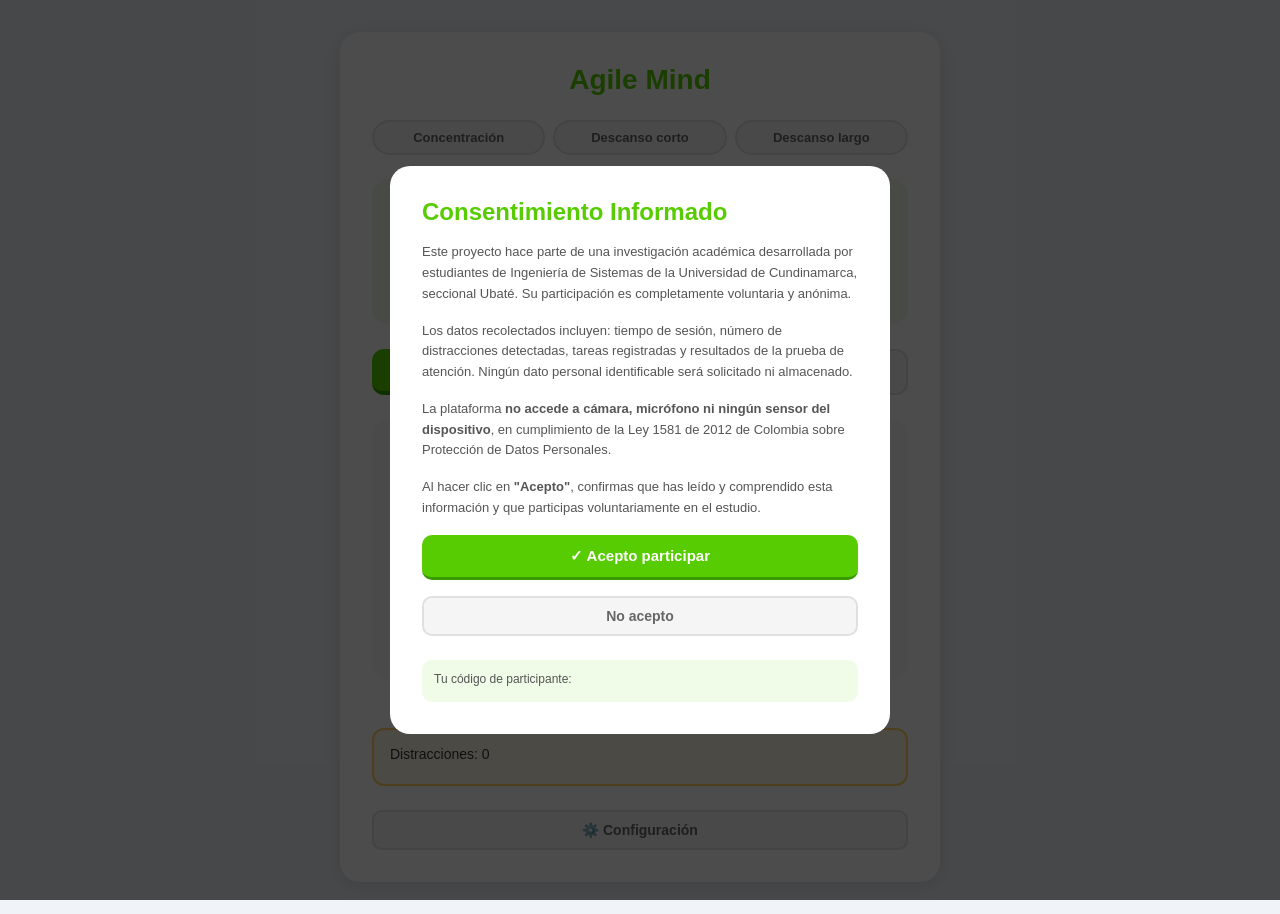
==== index.html @ c7f5c59f "chore: retira PDAC y cuestionario post-piloto (proyectados) y archivos de configuración del editor" ====
<!DOCTYPE html>
<html lang="es">
<head>
    <meta charset="UTF-8">
    <meta name="viewport" content="width=device-width, initial-scale=1.0">
    <title>Mente Ágil</title>
    <style>
    * {
        box-sizing: border-box;
        margin: 0;
        padding: 0;
        font-family: 'Segoe UI', sans-serif;
    }

    body {
        background: #f0f4f8;
        display: flex;
        justify-content: center;
        padding: 2rem;
    }
    .contenedor {
    background: #ffffff;
    border-radius: 20px;
    padding: 2rem;
    width: 100%;
    max-width: 600px;
    box-shadow: 0 4px 20px rgba(0,0,0,0.1);
    display: flex;
    flex-direction: column;
    gap: 1.5rem;
    }
    
    h1 {
    text-align: center;
    color: #58CC02;
    font-size: 28px;
    font-weight: 800;
    }

    .modos {
        display: flex;
        gap: 8px;
        justify-content: center;
    }

    .modos button {
        flex: 1;
        padding: 8px;
        border-radius: 20px;
        border: 2px solid #e0e0e0;
        background: #f5f5f5;
        color: #666;
        font-size: 13px;
        font-weight: 600;
        cursor: pointer;
    }

    .modos button:hover {
        border-color: #58CC02;
        color: #58CC02;
    }
    .temporizador {
    text-align: center;
    background: #f0fce8;
    border-radius: 16px;
    padding: 2rem;
    }

    #tiempo {
        font-size: 72px;
        font-weight: 800;
        color: #58CC02;
        letter-spacing: 4px;
    }

    .controles {
        display: flex;
        gap: 10px;
    }

    #btn-iniciar {
        flex: 2;
        padding: 12px;
        background: #58CC02;
        color: #fff;
        border: none;
        border-radius: 12px;
        font-size: 16px;
        font-weight: 700;
        cursor: pointer;
        border-bottom: 4px solid #3a9900;
    }

    #btn-iniciar:hover { background: #49b800; }

    #btn-reiniciar {
        flex: 1;
        padding: 12px;
        background: #f5f5f5;
        color: #666;
        border: 2px solid #e0e0e0;
        border-radius: 12px;
        font-size: 14px;
        font-weight: 600;
        cursor: pointer;
    }

    .agregar-tarea {
        background: #f9f9f9;
        border-radius: 16px;
        padding: 1.25rem;
        display: flex;
        flex-direction: column;
        gap: 10px;
    }

    .agregar-tarea input[type="text"] {
        padding: 10px 14px;
        border-radius: 10px;
        border: 2px solid #e0e0e0;
        font-size: 14px;
        width: 100%;
    }

    .agregar-tarea input[type="text"]:focus {
        outline: none;
        border-color: #58CC02;
    }

    .agregar-tarea select,
    .agregar-tarea input[type="number"] {
        padding: 8px 12px;
        border-radius: 10px;
        border: 2px solid #e0e0e0;
        font-size: 14px;
    }

    #btn-agregar {
        padding: 10px;
        background: #58CC02;
        color: #fff;
        border: none;
        border-radius: 10px;
        font-size: 14px;
        font-weight: 700;
        cursor: pointer;
        border-bottom: 3px solid #3a9900;
    }

    #lista-tareas {
        list-style: none;
        display: flex;
        flex-direction: column;
        gap: 8px;
    }

    #lista-tareas li {
        display: flex;
        align-items: center;
        justify-content: space-between;
        padding: 12px 14px;
        background: #f9f9f9;
        border-radius: 10px;
        border: 2px solid #e0e0e0;
        font-size: 13px;
        gap: 8px;
    }

    .btn-listo {
        padding: 5px 14px;
        background: #58CC02;
        color: #fff;
        border: none;
        border-radius: 8px;
        font-size: 12px;
        font-weight: 700;
        cursor: pointer;
        white-space: nowrap;
    }

    .distracciones {
        background: #fff8e6;
        border-radius: 12px;
        padding: 1rem;
        border: 2px solid #ffd166;
        font-size: 14px;
        color: #333;
    }

    #aviso-distraccion {
        margin-top: 6px;
        font-weight: 600;
        color: #b36800;
    }

    #btn-config {
        padding: 10px;
        background: #f5f5f5;
        border: 2px solid #e0e0e0;
        border-radius: 10px;
        font-size: 14px;
        font-weight: 600;
        cursor: pointer;
        color: #666;
    }

    #btn-config:hover {
        border-color: #58CC02;
        color: #58CC02;
    }

    #modal-config {
        position: fixed;
        inset: 0;
        background: rgba(0,0,0,0.5);
        display: flex;
        align-items: center;
        justify-content: center;
        z-index: 100;
    }

    .modal-contenido {
        background: #fff;
        border-radius: 20px;
        padding: 2rem;
        width: 90%;
        max-width: 400px;
        display: flex;
        flex-direction: column;
        gap: 12px;
        box-shadow: 0 8px 32px rgba(0,0,0,0.2);
        
    }

    .modal-contenido label {
        font-size: 13px;
        font-weight: 600;
        color: #555;
    }

    .modal-contenido input {
        padding: 8px 12px;
        border-radius: 8px;
        border: 2px solid #e0e0e0;
        font-size: 14px;
        width: 100%;
    }

    .modal-contenido input:focus {
        outline: none;
        border-color: #58CC02;
    }

    #btn-guardar-config {
        padding: 10px;
        background: #58CC02;
        color: #fff;
        border: none;
        border-radius: 10px;
        font-size: 14px;
        font-weight: 700;
        cursor: pointer;
        border-bottom: 3px solid #3a9900;
    }

    #btn-cerrar-config {
        padding: 10px;
        background: #f5f5f5;
        color: #666;
        border: 2px solid #e0e0e0;
        border-radius: 10px;
        font-size: 14px;
        font-weight: 600;
        cursor: pointer;
    }
    #btn-test {
    width: 100%;
    padding: 12px;
    background: #1CB0F6;
    color: #fff;
    border: none;
    border-radius: 12px;
    font-size: 15px;
    font-weight: 700;
    cursor: pointer;
    border-bottom: 4px solid #0a8fc4;
    }

    #btn-test:hover { background: #0a9fd8; }    
</style>
</head>

<body>

    <div class="contenedor">
        
        <h1>Agile Mind</h1>

        <div class="modos">
            <button id="btn-concentracion">Concentración</button>
            <button id="btn-descanso-corto">Descanso corto</button>
            <button id="btn-descanso-largo">Descanso largo</button>
        </div>

        <div class="temporizador">
            <span id="tiempo">25:00</span>
        </div>

        <div class="controles">
            <button id="btn-iniciar">Iniciar</button>
            <button id="btn-reiniciar">Reiniciar</button>
        </div>

        <div class="agregar-tarea">
            <h2>Agregar tarea</h2>
            <input type="text" id="input-tarea" placeholder="Escribe una tarea..."/>
            <select id="input-prioridad">
                <option value="alta">🔴 Alta</option>
                <option value="media">🟡 Media</option>
                <option value="baja">🟢 Baja</option>
            </select>
            <input type="number" id="input-pomodoros" min="1" max="10" value="1"/>
            <button id="btn-agregar">Agregar</button>
        </div>
      
        <ul id="lista-tareas"></ul>
            <div class="distracciones">
                <p>Distracciones: <span id="contador-distracciones">0</span></p>
                <p id="aviso-distraccion"></p>
            </div>
        <button id="btn-config">⚙️ Configuración</button>

        <div id="modal-config" style="display:none;">
            <div class="modal-contenido">
                <h2>Configuración</h2>
                
                <label>Concentración (min)</label>
                <input type="number" id="config-concentracion" value="25" min="1" max="60"/>
                
                <label>Descanso corto (min)</label>
                <input type="number" id="config-descanso-corto" value="5" min="1" max="30"/>
                
                <label>Descanso largo (min)</label>
                <input type="number" id="config-descanso-largo" value="15" min="1" max="60"/>

                <button id="btn-guardar-config">Guardar</button>
                <button id="btn-cerrar-config">Cerrar</button>
                <div style="padding:12px; background:#f0fce8; border-radius:10px;">
                    <p style="font-size:12px; color:#555; margin:0 0 4px;">Tu código de participante:</p>
                    <p id="codigo-participante" style="font-size:13px; font-weight:700; color:#3a9900; word-break:break-all; margin:0;"></p>
                </div>
            </div>
        </div>
    </div>
        <!--
        <a href="test.html">
        <button id="btn-test">🧠 Hacer test de concentración</button>
    </a>
    --->
        <!-- MODAL: CONSENTIMIENTO INFORMADO -->
    <div id="modal-consentimiento" style="display:none; position:fixed; inset:0; background:rgba(0,0,0,0.7); z-index:1000; align-items:center; justify-content:center;">
        <div style="background:#fff; border-radius:20px; padding:2rem; width:90%; max-width:500px; max-height:80vh; overflow-y:auto; display:flex; flex-direction:column; gap:1rem;">
            <h2 style="color:#58CC02; margin:0;">Consentimiento Informado</h2>
            <p style="font-size:13px; color:#555; line-height:1.6;">
                Este proyecto hace parte de una investigación académica desarrollada por estudiantes de 
                Ingeniería de Sistemas de la Universidad de Cundinamarca, seccional Ubaté. 
                Su participación es completamente voluntaria y anónima.
            </p>
            <p style="font-size:13px; color:#555; line-height:1.6;">
                Los datos recolectados incluyen: tiempo de sesión, número de distracciones detectadas, 
                tareas registradas y resultados de la prueba de atención. Ningún dato personal identificable 
                será solicitado ni almacenado.
            </p>
            <p style="font-size:13px; color:#555; line-height:1.6;">
                La plataforma <strong>no accede a cámara, micrófono ni ningún sensor del dispositivo</strong>, 
                en cumplimiento de la Ley 1581 de 2012 de Colombia sobre Protección de Datos Personales.
            </p>
            <p style="font-size:13px; color:#555; line-height:1.6;">
                Al hacer clic en <strong>"Acepto"</strong>, confirmas que has leído y comprendido esta 
                información y que participas voluntariamente en el estudio.
            </p>
            <button id="btn-aceptar" style="background:#58CC02; color:#fff; border:none; border-radius:10px; padding:12px; font-size:15px; font-weight:700; cursor:pointer; border-bottom:3px solid #3a9900;">
                ✓ Acepto participar
            </button>
            <button id="btn-rechazar" style="background:#f5f5f5; color:#666; border:2px solid #e0e0e0; border-radius:10px; padding:10px; font-size:14px; font-weight:600; cursor:pointer;">
                No acepto
            </button>
            <div style="margin-top:8px; padding:12px; background:#f0fce8; border-radius:10px;">
    <p style="font-size:12px; color:#555; margin:0 0 4px;">Tu código de participante:</p>
    <p id="codigo-participante" style="font-size:13px; font-weight:700; color:#3a9900; word-break:break-all; margin:0;"></p>
</div>
        </div>
    </div>

    <!-- MODAL: PRUEBA D2 REQUERIDA -->
    <div id="modal-d2" style="display:none; position:fixed; inset:0; background:rgba(0,0,0,0.7); z-index:1000; align-items:center; justify-content:center;">
        <div style="background:#fff; border-radius:20px; padding:2rem; width:90%; max-width:420px; display:flex; flex-direction:column; gap:1rem; text-align:center;">
            <span style="font-size:48px;">🧠</span>
            <h2 style="color:#333; margin:0;">Primero completa el test</h2>
            <p style="font-size:14px; color:#555; line-height:1.6;">
                Antes de iniciar tu primera sesión Pomodoro, necesitas completar la 
                <strong>Prueba de Atención y Concentración (PDAC)</strong>. 
                Esto nos ayuda a medir tu nivel inicial de concentración.
            </p>
            <button onclick="window.location.href='test.html'" style="background:#58CC02; color:#fff; border:none; border-radius:10px; padding:12px; font-size:15px; font-weight:700; cursor:pointer; border-bottom:3px solid #3a9900;">
                Ir al test ahora
            </button>
            <button id="btn-cerrar-d2" style="background:#f5f5f5; color:#666; border:2px solid #e0e0e0; border-radius:10px; padding:10px; font-size:14px; cursor:pointer;">
                Cancelar
            </button>
        </div>
    </div>

    <!-- MODAL: VALORACIÓN DE CONCENTRACIÓN -->
    <div id="modal-valoracion" style="display:none; position:fixed; inset:0; background:rgba(0,0,0,0.7); z-index:1000; align-items:center; justify-content:center;">
        <div style="background:#fff; border-radius:20px; padding:2rem; width:90%; max-width:380px; display:flex; flex-direction:column; gap:1rem; text-align:center;">
            <span style="font-size:40px;">⭐</span>
            <h2 style="color:#333; margin:0;">¿Cómo estuvo tu concentración?</h2>
            <p style="font-size:13px; color:#555;">Califica tu nivel de concentración durante esta sesión</p>
            <div style="display:flex; gap:10px; justify-content:center;">
                <button class="btn-stars" onclick="guardarValoracion(1)" style="width:48px; height:48px; border-radius:10px; border:2px solid #e0e0e0; background:#f5f5f5; font-size:20px; cursor:pointer;">1</button>
                <button class="btn-stars" onclick="guardarValoracion(2)" style="width:48px; height:48px; border-radius:10px; border:2px solid #e0e0e0; background:#f5f5f5; font-size:20px; cursor:pointer;">2</button>
                <button class="btn-stars" onclick="guardarValoracion(3)" style="width:48px; height:48px; border-radius:10px; border:2px solid #e0e0e0; background:#f5f5f5; font-size:20px; cursor:pointer;">3</button>
                <button class="btn-stars" onclick="guardarValoracion(4)" style="width:48px; height:48px; border-radius:10px; border:2px solid #e0e0e0; background:#f5f5f5; font-size:20px; cursor:pointer;">4</button>
                <button class="btn-stars" onclick="guardarValoracion(5)" style="width:48px; height:48px; border-radius:10px; border:2px solid #e0e0e0; background:#f5f5f5; font-size:20px; cursor:pointer;">5</button>
            </div>
            <p style="font-size:11px; color:#999;">1 = muy baja · 5 = excelente</p>
        </div>
    </div>
<script>
    let segundos = 25*60
    let corriendo = false
    let intervalo = null
    let tiempoConcentracion = 25
    let tiempoDescansoCorto = 5
    let tiempoDescansoLargo = 15

    const display = document.getElementById('tiempo')
    const btnIniciar = document.getElementById('btn-iniciar')
    const btnReiniciar = document.getElementById('btn-reiniciar')

    function mostrarTiempo() {
        let mins = Math.floor(segundos / 60)
        let segs = segundos % 60
        display.textContent = 
            String(mins).padStart(2, '0') + ':' + 
            String(segs).padStart(2, '0')
    }

  btnIniciar.addEventListener('click', function() {
    if (!corriendo) {
        if (!verificarD2AntesDeIniciar()) return
        corriendo = true
        btnIniciar.textContent = 'Pausar'
        intervalo = setInterval(function() {
            segundos--
            mostrarTiempo()
            if (segundos <= 0) {
                clearInterval(intervalo)
                corriendo = false
                btnIniciar.textContent = 'Iniciar'
                const sonido = new Audio('https://assets.mixkit.co/active_storage/sfx/2869/2869-preview.mp3')
                sonido.play()
                setTimeout(function() {
                    alert('¡Tiempo terminado!')
                }, 500)
                mostrarValoracion()
            }
        }, 1000)
    } else {
        corriendo = false
        clearInterval(intervalo)
        btnIniciar.textContent = 'Iniciar'
    }
})

    btnReiniciar.addEventListener('click', function() {
        clearInterval(intervalo)
        corriendo = false
        segundos = 25 * 60
        btnIniciar.textContent = 'Iniciar'
        mostrarTiempo()
        distracciones = 0
        contadorDistracciones.textContent = '0'
        avisoDistraccion.textContent = ''
    })

    const btnConcentracion = document.getElementById('btn-concentracion')
    const btnDescansoCorto = document.getElementById('btn-descanso-corto')
    const btnDescansoLargo = document.getElementById('btn-descanso-largo')

    function cambiarModo(nuevoTiempo) {
        clearInterval(intervalo)
        corriendo = false
        segundos = nuevoTiempo * 60
        btnIniciar.textContent = 'Iniciar'
        mostrarTiempo()
    }

    btnConcentracion.addEventListener('click', function() {
        cambiarModo(tiempoConcentracion)
    })

    btnDescansoCorto.addEventListener('click', function() {
        cambiarModo(tiempoDescansoCorto)
    })

    btnDescansoLargo.addEventListener('click', function() {
        cambiarModo(tiempoDescansoLargo)
    })

    const inputTarea = document.getElementById('input-tarea')
    const btnAgregar = document.getElementById('btn-agregar')
    const listaTareas = document.getElementById('lista-tareas')

    function agregarTarea() {
        const texto = inputTarea.value.trim()
        
        if (texto === '') return
        const prioridad = document.getElementById('input-prioridad').value
        const pomodoros = document.getElementById('input-pomodoros').value

        const colores = { alta: '🔴', media: '🟡', baja: '🟢' }

        const li = document.createElement('li')
        li.innerHTML = `
            <span>${colores[prioridad]} ${texto}</span>
            <span>🍅 ${pomodoros}</span>
            <button class="btn-listo">Listo</button>
        `

        li.querySelector('.btn-listo').addEventListener('click', function() {
            li.style.textDecoration = 'line-through'
            li.style.opacity = '0.5'
        })

        listaTareas.appendChild(li)
        
        inputTarea.value = ''
    }

    btnAgregar.addEventListener('click', function() {
        agregarTarea()
    })

    inputTarea.addEventListener('keypress', function(e) {
        if (e.key === 'Enter') agregarTarea()
    })
    let distracciones = 0
    const contadorDistracciones = document.getElementById('contador-distracciones')
    const avisoDistraccion = document.getElementById('aviso-distraccion')

    document.addEventListener('visibilitychange', function() {
        if (document.hidden) {
            if (corriendo) {
                distracciones++
                contadorDistracciones.textContent = distracciones
            }
        } else {
            if (distracciones > 0) {
                avisoDistraccion.textContent = '⚠️ Te distrajiste ' + distracciones + ' veces en este Pomodoro'
            }
        }
    })
    const btnConfig = document.getElementById('btn-config')
    const modalConfig = document.getElementById('modal-config')
    const btnCerrarConfig = document.getElementById('btn-cerrar-config')
    const btnGuardarConfig = document.getElementById('btn-guardar-config')

    btnConfig.addEventListener('click', function() {
        modalConfig.style.display = 'block'
    })

    btnCerrarConfig.addEventListener('click', function() {
        modalConfig.style.display = 'none'
    })

    btnGuardarConfig.addEventListener('click', function() {
        tiempoConcentracion = parseInt(document.getElementById('config-concentracion').value)
        tiempoDescansoCorto = parseInt(document.getElementById('config-descanso-corto').value)
        tiempoDescansoLargo = parseInt(document.getElementById('config-descanso-largo').value)
        
        cambiarModo(tiempoConcentracion)
        modalConfig.style.display = 'none'
    })
    // =====================
    // LOCALSTORAGE KEYS
    // =====================
    const KEY_CONSENTIMIENTO = 'ma_consentimiento'
    const KEY_PARTICIPANTE = 'ma_participante'
    const KEY_D2_COMPLETADO = 'ma_d2_completado'
    const KEY_VALORACIONES = 'ma_valoraciones'

    // =====================
    // CONSENTIMIENTO
    // =====================
    function mostrarModal(id) {
        document.getElementById(id).style.display = 'flex'
    }

    function ocultarModal(id) {
        document.getElementById(id).style.display = 'none'
    }

    function iniciarApp() {
        const consentido = localStorage.getItem(KEY_CONSENTIMIENTO)
        if (!consentido) {
            mostrarModal('modal-consentimiento')
        } else {
            asegurarParticipante()
        }
    }

    document.getElementById('btn-aceptar').addEventListener('click', function() {
        localStorage.setItem(KEY_CONSENTIMIENTO, 'true')
        ocultarModal('modal-consentimiento')
        asegurarParticipante()
    })

    document.getElementById('btn-rechazar').addEventListener('click', function() {
        document.body.innerHTML = '<div style="display:flex;align-items:center;justify-content:center;height:100vh;font-family:sans-serif;text-align:center;padding:2rem;"><div><h2>Participación cancelada</h2><p style="color:#666;margin-top:1rem;">Para usar Mente Ágil necesitas aceptar el consentimiento informado. Puedes cerrar esta ventana.</p></div></div>'
    })

    // =====================
    // CÓDIGO PARTICIPANTE
    // =====================
    function asegurarParticipante() {
        let codigo = localStorage.getItem(KEY_PARTICIPANTE)
        if (!codigo) {
            codigo = crypto.randomUUID()
            localStorage.setItem(KEY_PARTICIPANTE, codigo)
        }
        const spanCodigo = document.getElementById('codigo-participante')
        if (spanCodigo) spanCodigo.textContent = codigo
    }

    // =====================
    // VERIFICACIÓN D2
    // =====================
    document.getElementById('btn-cerrar-d2').addEventListener('click', function() {
        ocultarModal('modal-d2')
    })

    function verificarD2AntesDeIniciar() {
        const d2Hecho = localStorage.getItem(KEY_D2_COMPLETADO)
        if (!d2Hecho) {
            mostrarModal('modal-d2')
            return false
        }
        return true
    }

    // =====================
    // VALORACIÓN
    // =====================
    function mostrarValoracion() {
        mostrarModal('modal-valoracion')
    }

    function guardarValoracion(valor) {
        const valoraciones = JSON.parse(localStorage.getItem(KEY_VALORACIONES) || '[]')
        valoraciones.push({
            valor: valor,
            fecha: new Date().toISOString(),
            participante: localStorage.getItem(KEY_PARTICIPANTE)
        })
        localStorage.setItem(KEY_VALORACIONES, JSON.stringify(valoraciones))
        ocultarModal('modal-valoracion')
    }

    // =====================
    // INICIAR
    // =====================
    iniciarApp()
</script>
</body>

</html>
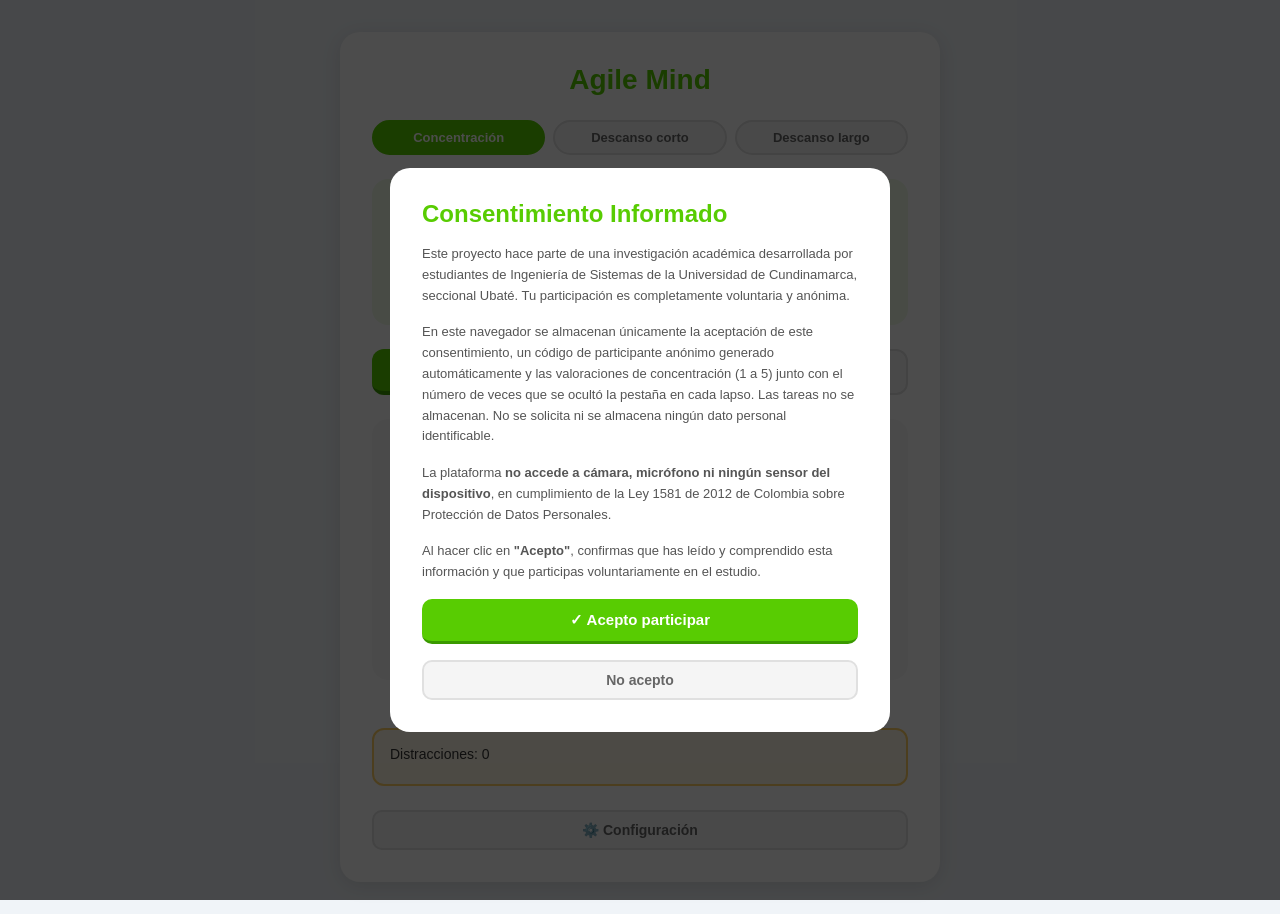
==== commit 9c319007: "refactor y fix: separa estilos y lógica; reinicio por modo, contador solo en concentración, sin tiem" ====
--- a/index.html
+++ b/index.html
@@ -3,291 +3,9 @@
 <head>
     <meta charset="UTF-8">
     <meta name="viewport" content="width=device-width, initial-scale=1.0">
-    <title>Mente Ágil</title>
-    <style>
-    * {
-        box-sizing: border-box;
-        margin: 0;
-        padding: 0;
-        font-family: 'Segoe UI', sans-serif;
-    }
+    <title>Agile Mind</title>
+    <link rel="stylesheet" href="css/estilos.css">
 
-    body {
-        background: #f0f4f8;
-        display: flex;
-        justify-content: center;
-        padding: 2rem;
-    }
-    .contenedor {
-    background: #ffffff;
-    border-radius: 20px;
-    padding: 2rem;
-    width: 100%;
-    max-width: 600px;
-    box-shadow: 0 4px 20px rgba(0,0,0,0.1);
-    display: flex;
-    flex-direction: column;
-    gap: 1.5rem;
-    }
-    
-    h1 {
-    text-align: center;
-    color: #58CC02;
-    font-size: 28px;
-    font-weight: 800;
-    }
-
-    .modos {
-        display: flex;
-        gap: 8px;
-        justify-content: center;
-    }
-
-    .modos button {
-        flex: 1;
-        padding: 8px;
-        border-radius: 20px;
-        border: 2px solid #e0e0e0;
-        background: #f5f5f5;
-        color: #666;
-        font-size: 13px;
-        font-weight: 600;
-        cursor: pointer;
-    }
-
-    .modos button:hover {
-        border-color: #58CC02;
-        color: #58CC02;
-    }
-    .temporizador {
-    text-align: center;
-    background: #f0fce8;
-    border-radius: 16px;
-    padding: 2rem;
-    }
-
-    #tiempo {
-        font-size: 72px;
-        font-weight: 800;
-        color: #58CC02;
-        letter-spacing: 4px;
-    }
-
-    .controles {
-        display: flex;
-        gap: 10px;
-    }
-
-    #btn-iniciar {
-        flex: 2;
-        padding: 12px;
-        background: #58CC02;
-        color: #fff;
-        border: none;
-        border-radius: 12px;
-        font-size: 16px;
-        font-weight: 700;
-        cursor: pointer;
-        border-bottom: 4px solid #3a9900;
-    }
-
-    #btn-iniciar:hover { background: #49b800; }
-
-    #btn-reiniciar {
-        flex: 1;
-        padding: 12px;
-        background: #f5f5f5;
-        color: #666;
-        border: 2px solid #e0e0e0;
-        border-radius: 12px;
-        font-size: 14px;
-        font-weight: 600;
-        cursor: pointer;
-    }
-
-    .agregar-tarea {
-        background: #f9f9f9;
-        border-radius: 16px;
-        padding: 1.25rem;
-        display: flex;
-        flex-direction: column;
-        gap: 10px;
-    }
-
-    .agregar-tarea input[type="text"] {
-        padding: 10px 14px;
-        border-radius: 10px;
-        border: 2px solid #e0e0e0;
-        font-size: 14px;
-        width: 100%;
-    }
-
-    .agregar-tarea input[type="text"]:focus {
-        outline: none;
-        border-color: #58CC02;
-    }
-
-    .agregar-tarea select,
-    .agregar-tarea input[type="number"] {
-        padding: 8px 12px;
-        border-radius: 10px;
-        border: 2px solid #e0e0e0;
-        font-size: 14px;
-    }
-
-    #btn-agregar {
-        padding: 10px;
-        background: #58CC02;
-        color: #fff;
-        border: none;
-        border-radius: 10px;
-        font-size: 14px;
-        font-weight: 700;
-        cursor: pointer;
-        border-bottom: 3px solid #3a9900;
-    }
-
-    #lista-tareas {
-        list-style: none;
-        display: flex;
-        flex-direction: column;
-        gap: 8px;
-    }
-
-    #lista-tareas li {
-        display: flex;
-        align-items: center;
-        justify-content: space-between;
-        padding: 12px 14px;
-        background: #f9f9f9;
-        border-radius: 10px;
-        border: 2px solid #e0e0e0;
-        font-size: 13px;
-        gap: 8px;
-    }
-
-    .btn-listo {
-        padding: 5px 14px;
-        background: #58CC02;
-        color: #fff;
-        border: none;
-        border-radius: 8px;
-        font-size: 12px;
-        font-weight: 700;
-        cursor: pointer;
-        white-space: nowrap;
-    }
-
-    .distracciones {
-        background: #fff8e6;
-        border-radius: 12px;
-        padding: 1rem;
-        border: 2px solid #ffd166;
-        font-size: 14px;
-        color: #333;
-    }
-
-    #aviso-distraccion {
-        margin-top: 6px;
-        font-weight: 600;
-        color: #b36800;
-    }
-
-    #btn-config {
-        padding: 10px;
-        background: #f5f5f5;
-        border: 2px solid #e0e0e0;
-        border-radius: 10px;
-        font-size: 14px;
-        font-weight: 600;
-        cursor: pointer;
-        color: #666;
-    }
-
-    #btn-config:hover {
-        border-color: #58CC02;
-        color: #58CC02;
-    }
-
-    #modal-config {
-        position: fixed;
-        inset: 0;
-        background: rgba(0,0,0,0.5);
-        display: flex;
-        align-items: center;
-        justify-content: center;
-        z-index: 100;
-    }
-
-    .modal-contenido {
-        background: #fff;
-        border-radius: 20px;
-        padding: 2rem;
-        width: 90%;
-        max-width: 400px;
-        display: flex;
-        flex-direction: column;
-        gap: 12px;
-        box-shadow: 0 8px 32px rgba(0,0,0,0.2);
-        
-    }
-
-    .modal-contenido label {
-        font-size: 13px;
-        font-weight: 600;
-        color: #555;
-    }
-
-    .modal-contenido input {
-        padding: 8px 12px;
-        border-radius: 8px;
-        border: 2px solid #e0e0e0;
-        font-size: 14px;
-        width: 100%;
-    }
-
-    .modal-contenido input:focus {
-        outline: none;
-        border-color: #58CC02;
-    }
-
-    #btn-guardar-config {
-        padding: 10px;
-        background: #58CC02;
-        color: #fff;
-        border: none;
-        border-radius: 10px;
-        font-size: 14px;
-        font-weight: 700;
-        cursor: pointer;
-        border-bottom: 3px solid #3a9900;
-    }
-
-    #btn-cerrar-config {
-        padding: 10px;
-        background: #f5f5f5;
-        color: #666;
-        border: 2px solid #e0e0e0;
-        border-radius: 10px;
-        font-size: 14px;
-        font-weight: 600;
-        cursor: pointer;
-    }
-    #btn-test {
-    width: 100%;
-    padding: 12px;
-    background: #1CB0F6;
-    color: #fff;
-    border: none;
-    border-radius: 12px;
-    font-size: 15px;
-    font-weight: 700;
-    cursor: pointer;
-    border-bottom: 4px solid #0a8fc4;
-    }
-
-    #btn-test:hover { background: #0a9fd8; }    
-</style>
 </head>
 
 <body>
@@ -296,10 +14,10 @@
         
         <h1>Agile Mind</h1>
 
-        <div class="modos">
-            <button id="btn-concentracion">Concentración</button>
-            <button id="btn-descanso-corto">Descanso corto</button>
-            <button id="btn-descanso-largo">Descanso largo</button>
+        <div class="modos" id="modos">
+            <button id="btn-concentracion" data-modo="concentracion">Concentración</button>
+            <button id="btn-descanso-corto" data-modo="descansoCorto">Descanso corto</button>
+            <button id="btn-descanso-largo" data-modo="descansoLargo">Descanso largo</button>
         </div>
 
         <div class="temporizador">
@@ -352,11 +70,6 @@
             </div>
         </div>
     </div>
-        <!--
-        <a href="test.html">
-        <button id="btn-test">🧠 Hacer test de concentración</button>
-    </a>
-    --->
         <!-- MODAL: CONSENTIMIENTO INFORMADO -->
     <div id="modal-consentimiento" style="display:none; position:fixed; inset:0; background:rgba(0,0,0,0.7); z-index:1000; align-items:center; justify-content:center;">
         <div style="background:#fff; border-radius:20px; padding:2rem; width:90%; max-width:500px; max-height:80vh; overflow-y:auto; display:flex; flex-direction:column; gap:1rem;">
@@ -364,12 +77,13 @@
             <p style="font-size:13px; color:#555; line-height:1.6;">
                 Este proyecto hace parte de una investigación académica desarrollada por estudiantes de 
                 Ingeniería de Sistemas de la Universidad de Cundinamarca, seccional Ubaté. 
-                Su participación es completamente voluntaria y anónima.
+                Tu participación es completamente voluntaria y anónima.
             </p>
             <p style="font-size:13px; color:#555; line-height:1.6;">
-                Los datos recolectados incluyen: tiempo de sesión, número de distracciones detectadas, 
-                tareas registradas y resultados de la prueba de atención. Ningún dato personal identificable 
-                será solicitado ni almacenado.
+                En este navegador se almacenan únicamente la aceptación de este consentimiento, un código
+                de participante anónimo generado automáticamente y las valoraciones de concentración (1 a 5)
+                junto con el número de veces que se ocultó la pestaña en cada lapso. Las tareas no se almacenan.
+                No se solicita ni se almacena ningún dato personal identificable.
             </p>
             <p style="font-size:13px; color:#555; line-height:1.6;">
                 La plataforma <strong>no accede a cámara, micrófono ni ningún sensor del dispositivo</strong>, 
@@ -385,29 +99,6 @@
             <button id="btn-rechazar" style="background:#f5f5f5; color:#666; border:2px solid #e0e0e0; border-radius:10px; padding:10px; font-size:14px; font-weight:600; cursor:pointer;">
                 No acepto
             </button>
-            <div style="margin-top:8px; padding:12px; background:#f0fce8; border-radius:10px;">
-    <p style="font-size:12px; color:#555; margin:0 0 4px;">Tu código de participante:</p>
-    <p id="codigo-participante" style="font-size:13px; font-weight:700; color:#3a9900; word-break:break-all; margin:0;"></p>
-</div>
-        </div>
-    </div>
-
-    <!-- MODAL: PRUEBA D2 REQUERIDA -->
-    <div id="modal-d2" style="display:none; position:fixed; inset:0; background:rgba(0,0,0,0.7); z-index:1000; align-items:center; justify-content:center;">
-        <div style="background:#fff; border-radius:20px; padding:2rem; width:90%; max-width:420px; display:flex; flex-direction:column; gap:1rem; text-align:center;">
-            <span style="font-size:48px;">🧠</span>
-            <h2 style="color:#333; margin:0;">Primero completa el test</h2>
-            <p style="font-size:14px; color:#555; line-height:1.6;">
-                Antes de iniciar tu primera sesión Pomodoro, necesitas completar la 
-                <strong>Prueba de Atención y Concentración (PDAC)</strong>. 
-                Esto nos ayuda a medir tu nivel inicial de concentración.
-            </p>
-            <button onclick="window.location.href='test.html'" style="background:#58CC02; color:#fff; border:none; border-radius:10px; padding:12px; font-size:15px; font-weight:700; cursor:pointer; border-bottom:3px solid #3a9900;">
-                Ir al test ahora
-            </button>
-            <button id="btn-cerrar-d2" style="background:#f5f5f5; color:#666; border:2px solid #e0e0e0; border-radius:10px; padding:10px; font-size:14px; cursor:pointer;">
-                Cancelar
-            </button>
         </div>
     </div>
 
@@ -415,8 +106,9 @@
     <div id="modal-valoracion" style="display:none; position:fixed; inset:0; background:rgba(0,0,0,0.7); z-index:1000; align-items:center; justify-content:center;">
         <div style="background:#fff; border-radius:20px; padding:2rem; width:90%; max-width:380px; display:flex; flex-direction:column; gap:1rem; text-align:center;">
             <span style="font-size:40px;">⭐</span>
+            <p style="font-size:14px; font-weight:700; color:#58CC02; margin:0;">¡Tiempo de concentración terminado!</p>
             <h2 style="color:#333; margin:0;">¿Cómo estuvo tu concentración?</h2>
-            <p style="font-size:13px; color:#555;">Califica tu nivel de concentración durante esta sesión</p>
+            <p style="font-size:13px; color:#555;">Califica tu nivel de concentración durante este lapso</p>
             <div style="display:flex; gap:10px; justify-content:center;">
                 <button class="btn-stars" onclick="guardarValoracion(1)" style="width:48px; height:48px; border-radius:10px; border:2px solid #e0e0e0; background:#f5f5f5; font-size:20px; cursor:pointer;">1</button>
                 <button class="btn-stars" onclick="guardarValoracion(2)" style="width:48px; height:48px; border-radius:10px; border:2px solid #e0e0e0; background:#f5f5f5; font-size:20px; cursor:pointer;">2</button>
@@ -427,252 +119,8 @@
             <p style="font-size:11px; color:#999;">1 = muy baja · 5 = excelente</p>
         </div>
     </div>
-<script>
-    let segundos = 25*60
-    let corriendo = false
-    let intervalo = null
-    let tiempoConcentracion = 25
-    let tiempoDescansoCorto = 5
-    let tiempoDescansoLargo = 15
+<script src="js/app.js"></script>
 
-    const display = document.getElementById('tiempo')
-    const btnIniciar = document.getElementById('btn-iniciar')
-    const btnReiniciar = document.getElementById('btn-reiniciar')
-
-    function mostrarTiempo() {
-        let mins = Math.floor(segundos / 60)
-        let segs = segundos % 60
-        display.textContent = 
-            String(mins).padStart(2, '0') + ':' + 
-            String(segs).padStart(2, '0')
-    }
-
-  btnIniciar.addEventListener('click', function() {
-    if (!corriendo) {
-        if (!verificarD2AntesDeIniciar()) return
-        corriendo = true
-        btnIniciar.textContent = 'Pausar'
-        intervalo = setInterval(function() {
-            segundos--
-            mostrarTiempo()
-            if (segundos <= 0) {
-                clearInterval(intervalo)
-                corriendo = false
-                btnIniciar.textContent = 'Iniciar'
-                const sonido = new Audio('https://assets.mixkit.co/active_storage/sfx/2869/2869-preview.mp3')
-                sonido.play()
-                setTimeout(function() {
-                    alert('¡Tiempo terminado!')
-                }, 500)
-                mostrarValoracion()
-            }
-        }, 1000)
-    } else {
-        corriendo = false
-        clearInterval(intervalo)
-        btnIniciar.textContent = 'Iniciar'
-    }
-})
-
-    btnReiniciar.addEventListener('click', function() {
-        clearInterval(intervalo)
-        corriendo = false
-        segundos = 25 * 60
-        btnIniciar.textContent = 'Iniciar'
-        mostrarTiempo()
-        distracciones = 0
-        contadorDistracciones.textContent = '0'
-        avisoDistraccion.textContent = ''
-    })
-
-    const btnConcentracion = document.getElementById('btn-concentracion')
-    const btnDescansoCorto = document.getElementById('btn-descanso-corto')
-    const btnDescansoLargo = document.getElementById('btn-descanso-largo')
-
-    function cambiarModo(nuevoTiempo) {
-        clearInterval(intervalo)
-        corriendo = false
-        segundos = nuevoTiempo * 60
-        btnIniciar.textContent = 'Iniciar'
-        mostrarTiempo()
-    }
-
-    btnConcentracion.addEventListener('click', function() {
-        cambiarModo(tiempoConcentracion)
-    })
-
-    btnDescansoCorto.addEventListener('click', function() {
-        cambiarModo(tiempoDescansoCorto)
-    })
-
-    btnDescansoLargo.addEventListener('click', function() {
-        cambiarModo(tiempoDescansoLargo)
-    })
-
-    const inputTarea = document.getElementById('input-tarea')
-    const btnAgregar = document.getElementById('btn-agregar')
-    const listaTareas = document.getElementById('lista-tareas')
-
-    function agregarTarea() {
-        const texto = inputTarea.value.trim()
-        
-        if (texto === '') return
-        const prioridad = document.getElementById('input-prioridad').value
-        const pomodoros = document.getElementById('input-pomodoros').value
-
-        const colores = { alta: '🔴', media: '🟡', baja: '🟢' }
-
-        const li = document.createElement('li')
-        li.innerHTML = `
-            <span>${colores[prioridad]} ${texto}</span>
-            <span>🍅 ${pomodoros}</span>
-            <button class="btn-listo">Listo</button>
-        `
-
-        li.querySelector('.btn-listo').addEventListener('click', function() {
-            li.style.textDecoration = 'line-through'
-            li.style.opacity = '0.5'
-        })
-
-        listaTareas.appendChild(li)
-        
-        inputTarea.value = ''
-    }
-
-    btnAgregar.addEventListener('click', function() {
-        agregarTarea()
-    })
-
-    inputTarea.addEventListener('keypress', function(e) {
-        if (e.key === 'Enter') agregarTarea()
-    })
-    let distracciones = 0
-    const contadorDistracciones = document.getElementById('contador-distracciones')
-    const avisoDistraccion = document.getElementById('aviso-distraccion')
-
-    document.addEventListener('visibilitychange', function() {
-        if (document.hidden) {
-            if (corriendo) {
-                distracciones++
-                contadorDistracciones.textContent = distracciones
-            }
-        } else {
-            if (distracciones > 0) {
-                avisoDistraccion.textContent = '⚠️ Te distrajiste ' + distracciones + ' veces en este Pomodoro'
-            }
-        }
-    })
-    const btnConfig = document.getElementById('btn-config')
-    const modalConfig = document.getElementById('modal-config')
-    const btnCerrarConfig = document.getElementById('btn-cerrar-config')
-    const btnGuardarConfig = document.getElementById('btn-guardar-config')
-
-    btnConfig.addEventListener('click', function() {
-        modalConfig.style.display = 'block'
-    })
-
-    btnCerrarConfig.addEventListener('click', function() {
-        modalConfig.style.display = 'none'
-    })
-
-    btnGuardarConfig.addEventListener('click', function() {
-        tiempoConcentracion = parseInt(document.getElementById('config-concentracion').value)
-        tiempoDescansoCorto = parseInt(document.getElementById('config-descanso-corto').value)
-        tiempoDescansoLargo = parseInt(document.getElementById('config-descanso-largo').value)
-        
-        cambiarModo(tiempoConcentracion)
-        modalConfig.style.display = 'none'
-    })
-    // =====================
-    // LOCALSTORAGE KEYS
-    // =====================
-    const KEY_CONSENTIMIENTO = 'ma_consentimiento'
-    const KEY_PARTICIPANTE = 'ma_participante'
-    const KEY_D2_COMPLETADO = 'ma_d2_completado'
-    const KEY_VALORACIONES = 'ma_valoraciones'
-
-    // =====================
-    // CONSENTIMIENTO
-    // =====================
-    function mostrarModal(id) {
-        document.getElementById(id).style.display = 'flex'
-    }
-
-    function ocultarModal(id) {
-        document.getElementById(id).style.display = 'none'
-    }
-
-    function iniciarApp() {
-        const consentido = localStorage.getItem(KEY_CONSENTIMIENTO)
-        if (!consentido) {
-            mostrarModal('modal-consentimiento')
-        } else {
-            asegurarParticipante()
-        }
-    }
-
-    document.getElementById('btn-aceptar').addEventListener('click', function() {
-        localStorage.setItem(KEY_CONSENTIMIENTO, 'true')
-        ocultarModal('modal-consentimiento')
-        asegurarParticipante()
-    })
-
-    document.getElementById('btn-rechazar').addEventListener('click', function() {
-        document.body.innerHTML = '<div style="display:flex;align-items:center;justify-content:center;height:100vh;font-family:sans-serif;text-align:center;padding:2rem;"><div><h2>Participación cancelada</h2><p style="color:#666;margin-top:1rem;">Para usar Mente Ágil necesitas aceptar el consentimiento informado. Puedes cerrar esta ventana.</p></div></div>'
-    })
-
-    // =====================
-    // CÓDIGO PARTICIPANTE
-    // =====================
-    function asegurarParticipante() {
-        let codigo = localStorage.getItem(KEY_PARTICIPANTE)
-        if (!codigo) {
-            codigo = crypto.randomUUID()
-            localStorage.setItem(KEY_PARTICIPANTE, codigo)
-        }
-        const spanCodigo = document.getElementById('codigo-participante')
-        if (spanCodigo) spanCodigo.textContent = codigo
-    }
-
-    // =====================
-    // VERIFICACIÓN D2
-    // =====================
-    document.getElementById('btn-cerrar-d2').addEventListener('click', function() {
-        ocultarModal('modal-d2')
-    })
-
-    function verificarD2AntesDeIniciar() {
-        const d2Hecho = localStorage.getItem(KEY_D2_COMPLETADO)
-        if (!d2Hecho) {
-            mostrarModal('modal-d2')
-            return false
-        }
-        return true
-    }
-
-    // =====================
-    // VALORACIÓN
-    // =====================
-    function mostrarValoracion() {
-        mostrarModal('modal-valoracion')
-    }
-
-    function guardarValoracion(valor) {
-        const valoraciones = JSON.parse(localStorage.getItem(KEY_VALORACIONES) || '[]')
-        valoraciones.push({
-            valor: valor,
-            fecha: new Date().toISOString(),
-            participante: localStorage.getItem(KEY_PARTICIPANTE)
-        })
-        localStorage.setItem(KEY_VALORACIONES, JSON.stringify(valoraciones))
-        ocultarModal('modal-valoracion')
-    }
-
-    // =====================
-    // INICIAR
-    // =====================
-    iniciarApp()
-</script>
 </body>
 
 </html>
--- a/css/estilos.css
+++ b/css/estilos.css
@@ -0,0 +1,284 @@
+
+    * {
+        box-sizing: border-box;
+        margin: 0;
+        padding: 0;
+        font-family: 'Segoe UI', sans-serif;
+    }
+
+    body {
+        background: #f0f4f8;
+        display: flex;
+        justify-content: center;
+        padding: 2rem;
+    }
+    .contenedor {
+    background: #ffffff;
+    border-radius: 20px;
+    padding: 2rem;
+    width: 100%;
+    max-width: 600px;
+    box-shadow: 0 4px 20px rgba(0,0,0,0.1);
+    display: flex;
+    flex-direction: column;
+    gap: 1.5rem;
+    }
+    
+    h1 {
+    text-align: center;
+    color: #58CC02;
+    font-size: 28px;
+    font-weight: 800;
+    }
+
+    .modos {
+        display: flex;
+        gap: 8px;
+        justify-content: center;
+    }
+
+    .modos button {
+        flex: 1;
+        padding: 8px;
+        border-radius: 20px;
+        border: 2px solid #e0e0e0;
+        background: #f5f5f5;
+        color: #666;
+        font-size: 13px;
+        font-weight: 600;
+        cursor: pointer;
+    }
+
+    .modos button:hover {
+        border-color: #58CC02;
+        color: #58CC02;
+    }
+    .temporizador {
+    text-align: center;
+    background: #f0fce8;
+    border-radius: 16px;
+    padding: 2rem;
+    }
+
+    #tiempo {
+        font-size: 72px;
+        font-weight: 800;
+        color: #58CC02;
+        letter-spacing: 4px;
+    }
+
+    .controles {
+        display: flex;
+        gap: 10px;
+    }
+
+    #btn-iniciar {
+        flex: 2;
+        padding: 12px;
+        background: #58CC02;
+        color: #fff;
+        border: none;
+        border-radius: 12px;
+        font-size: 16px;
+        font-weight: 700;
+        cursor: pointer;
+        border-bottom: 4px solid #3a9900;
+    }
+
+    #btn-iniciar:hover { background: #49b800; }
+
+    #btn-reiniciar {
+        flex: 1;
+        padding: 12px;
+        background: #f5f5f5;
+        color: #666;
+        border: 2px solid #e0e0e0;
+        border-radius: 12px;
+        font-size: 14px;
+        font-weight: 600;
+        cursor: pointer;
+    }
+
+    .agregar-tarea {
+        background: #f9f9f9;
+        border-radius: 16px;
+        padding: 1.25rem;
+        display: flex;
+        flex-direction: column;
+        gap: 10px;
+    }
+
+    .agregar-tarea input[type="text"] {
+        padding: 10px 14px;
+        border-radius: 10px;
+        border: 2px solid #e0e0e0;
+        font-size: 14px;
+        width: 100%;
+    }
+
+    .agregar-tarea input[type="text"]:focus {
+        outline: none;
+        border-color: #58CC02;
+    }
+
+    .agregar-tarea select,
+    .agregar-tarea input[type="number"] {
+        padding: 8px 12px;
+        border-radius: 10px;
+        border: 2px solid #e0e0e0;
+        font-size: 14px;
+    }
+
+    #btn-agregar {
+        padding: 10px;
+        background: #58CC02;
+        color: #fff;
+        border: none;
+        border-radius: 10px;
+        font-size: 14px;
+        font-weight: 700;
+        cursor: pointer;
+        border-bottom: 3px solid #3a9900;
+    }
+
+    #lista-tareas {
+        list-style: none;
+        display: flex;
+        flex-direction: column;
+        gap: 8px;
+    }
+
+    #lista-tareas li {
+        display: flex;
+        align-items: center;
+        justify-content: space-between;
+        padding: 12px 14px;
+        background: #f9f9f9;
+        border-radius: 10px;
+        border: 2px solid #e0e0e0;
+        font-size: 13px;
+        gap: 8px;
+    }
+
+    .btn-listo {
+        padding: 5px 14px;
+        background: #58CC02;
+        color: #fff;
+        border: none;
+        border-radius: 8px;
+        font-size: 12px;
+        font-weight: 700;
+        cursor: pointer;
+        white-space: nowrap;
+    }
+
+    .distracciones {
+        background: #fff8e6;
+        border-radius: 12px;
+        padding: 1rem;
+        border: 2px solid #ffd166;
+        font-size: 14px;
+        color: #333;
+    }
+
+    #aviso-distraccion {
+        margin-top: 6px;
+        font-weight: 600;
+        color: #b36800;
+    }
+
+    #btn-config {
+        padding: 10px;
+        background: #f5f5f5;
+        border: 2px solid #e0e0e0;
+        border-radius: 10px;
+        font-size: 14px;
+        font-weight: 600;
+        cursor: pointer;
+        color: #666;
+    }
+
+    #btn-config:hover {
+        border-color: #58CC02;
+        color: #58CC02;
+    }
+
+    #modal-config {
+        position: fixed;
+        inset: 0;
+        background: rgba(0,0,0,0.5);
+        display: flex;
+        align-items: center;
+        justify-content: center;
+        z-index: 100;
+    }
+
+    .modal-contenido {
+        background: #fff;
+        border-radius: 20px;
+        padding: 2rem;
+        width: 90%;
+        max-width: 400px;
+        display: flex;
+        flex-direction: column;
+        gap: 12px;
+        box-shadow: 0 8px 32px rgba(0,0,0,0.2);
+        
+    }
+
+    .modal-contenido label {
+        font-size: 13px;
+        font-weight: 600;
+        color: #555;
+    }
+
+    .modal-contenido input {
+        padding: 8px 12px;
+        border-radius: 8px;
+        border: 2px solid #e0e0e0;
+        font-size: 14px;
+        width: 100%;
+    }
+
+    .modal-contenido input:focus {
+        outline: none;
+        border-color: #58CC02;
+    }
+
+    #btn-guardar-config {
+        padding: 10px;
+        background: #58CC02;
+        color: #fff;
+        border: none;
+        border-radius: 10px;
+        font-size: 14px;
+        font-weight: 700;
+        cursor: pointer;
+        border-bottom: 3px solid #3a9900;
+    }
+
+    #btn-cerrar-config {
+        padding: 10px;
+        background: #f5f5f5;
+        color: #666;
+        border: 2px solid #e0e0e0;
+        border-radius: 10px;
+        font-size: 14px;
+        font-weight: 600;
+        cursor: pointer;
+    }
+    .modos button.activo {
+        background: #58CC02;
+        border-color: #58CC02;
+        color: #fff;
+    }
+
+    #btn-iniciar:disabled {
+        opacity: 0.5;
+        cursor: not-allowed;
+    }
+
+    #lista-tareas li.completada span {
+        text-decoration: line-through;
+        opacity: 0.5;
+    }
